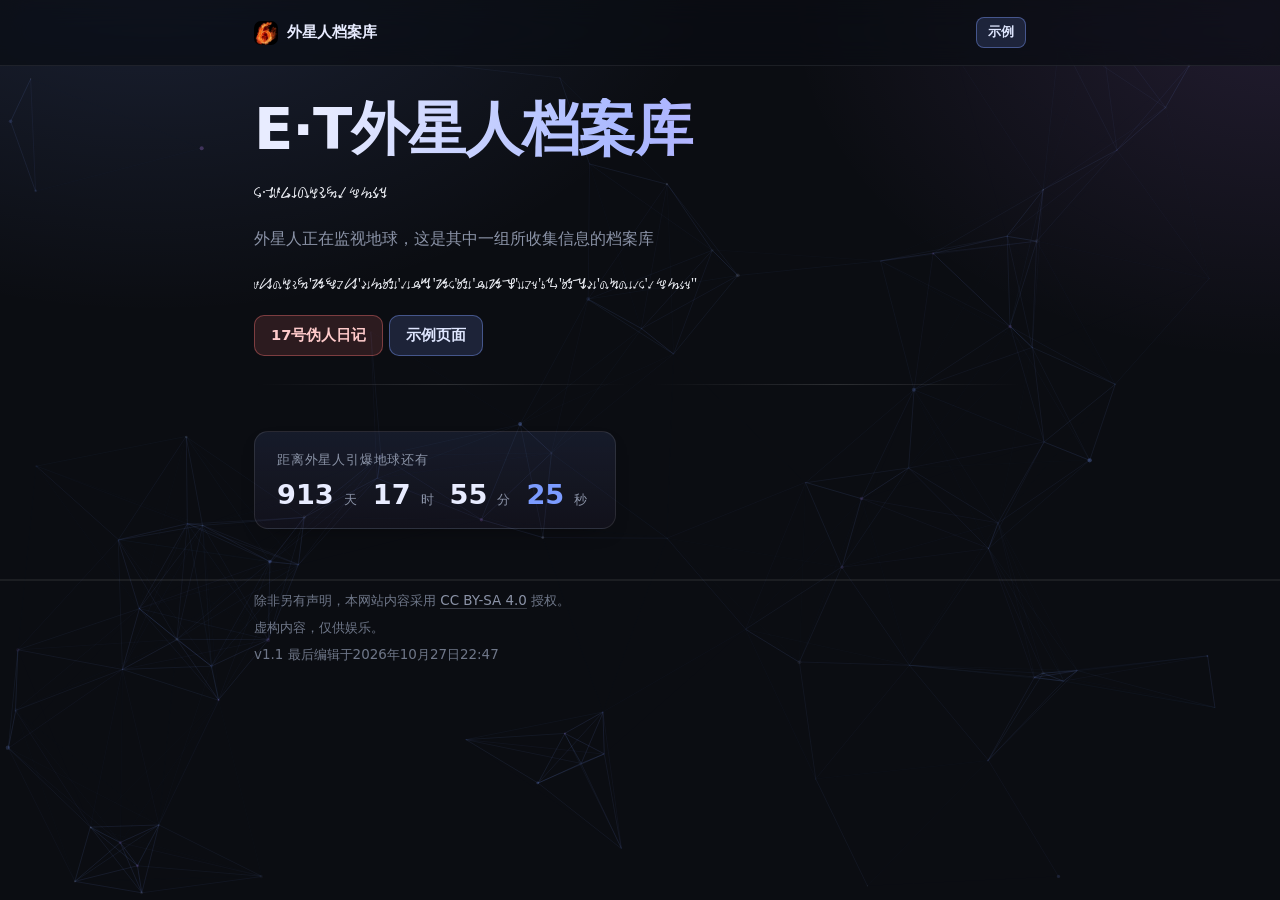
==== index.html @ 36a43184 "1" ====
<!DOCTYPE html>
<html lang="zh-CN">
<head>
<meta charset="utf-8">
<meta name="viewport" content="width=device-width, initial-scale=1">
<meta name="theme-color" content="#0b0d12">
<title>E·T外星人档案库</title>
<meta name="description" content="滚木">
<link rel="icon" type="image/png" href="data/backg.png">
<link rel="apple-touch-icon" href="data/backg.png">
<link rel="stylesheet" href="data/style.css">
</head>
<body>

<div id="particles-js" aria-hidden="true"></div>

<header class="site-header" id="site-header">
  <div class="site-header__inner">
    <a class="site-brand" href="#">
      <img src="data/backg.png" alt="">
      外星人档案库
    </a>

    <div class="site-actions">
        <button class="btn btn-sm btn-primary" type="button">示例</button>
    </div>
  </div>
</header>

<main class="wrap page">
    <h1>E·T外星人档案库</h1>    
    <p class="jth">E·TWAIX应R嗯D昂安KU</p>
    <p class="text-muted">外星人正在监视地球，这是其中一组所收集信息的档案库</p>
    <p class="jth">w哎x应r嗯'中鞥z哎'ji安是i'diq有'中e'是i'qi中哦'yizu's无'是偶ji'x因xide'd昂安ku"</p>
    <a class="btn btn-danger" href="wr/">17号伪人日记</a>
    <a class="btn btn-primary" href="data/demo.html">示例页面</a>
    <div class="divider-text"></div>
    <div class="countdown" id="gaokao-countdown">
    <p class="countdown-label">距离外星人引爆地球还有</p>
    <p class="countdown-value">
        <b data-unit="d">--</b><span>天</span>
        <b data-unit="h">--</b><span>时</span>
        <b data-unit="m">--</b><span>分</span>
        <b data-unit="s">--</b><span>秒</span>
    </p>
    </div>

</main>
<footer>
  <div class="wrap">
    <p>除非另有声明，本网站内容采用 <a href="https://creativecommons.org/licenses/by-sa/4.0/" target="_blank" rel="noopener">CC BY-SA 4.0</a> 授权。</p>
    <p>虚构内容，仅供娱乐。</p>
    <p>v1.1 最后编辑于2026年10月27日22:47</p>
  </div>
</footer>


<script src="data/lz.js"></script>
<script src="data/bg.js"></script>
<script>
(function () {
  var header = document.getElementById('site-header');
  if (!header) return;

  var root = document.documentElement;

  function syncHeight() {
    root.style.setProperty('--header-h', header.offsetHeight + 'px');
  }

  function onScroll() {
    header.classList.toggle('is-scrolled', window.scrollY > 8);
  }

  if (header.classList.contains('site-header--fixed')) {
    document.body.classList.add('has-fixed-header');
  }

  syncHeight();
  onScroll();

  window.addEventListener('resize', syncHeight);
  window.addEventListener('scroll', onScroll, { passive: true });
})();

</script>
<script>
(function () {
  var box = document.getElementById('gaokao-countdown');
  if (!box) return;

  var target = new Date('2029-06-07T09:00:00+08:00').getTime();
  var label = box.querySelector('.countdown-label');
  var els = {
    d: box.querySelector('[data-unit="d"]'),
    h: box.querySelector('[data-unit="h"]'),
    m: box.querySelector('[data-unit="m"]'),
    s: box.querySelector('[data-unit="s"]')
  };

  if (!els.d || !els.h || !els.m || !els.s) return;

  function pad(n) { return n < 10 ? '0' + n : '' + n; }

  function tick() {
    var diff = target - Date.now();

    if (diff <= 0) {
      els.d.textContent = '0';
      els.h.textContent = '00';
      els.m.textContent = '00';
      els.s.textContent = '00';
      box.classList.add('is-over');
      if (label) label.textContent = '他们来了💀';
      clearInterval(timer);
      return;
    }

    var sec = Math.floor(diff / 1000);
    els.d.textContent = Math.floor(sec / 86400);
    els.h.textContent = pad(Math.floor(sec % 86400 / 3600));
    els.m.textContent = pad(Math.floor(sec % 3600 / 60));
    els.s.textContent = pad(sec % 60);
  }

  tick();
  var timer = setInterval(tick, 1000);

  // 从后台切回来时立刻刷新一次，避免看到过期数字
  document.addEventListener('visibilitychange', function () {
    if (!document.hidden) tick();
  });
})();
</script>

</body>
</html>
---- data/style.css ----
:root{
  --bg:#0b0d12;
  --text:#e6e8ee;
  --body:#cfd5e4;
  --muted:#8b93a7;
  --line:rgba(255,255,255,.08);
  --accent:#7c9cff;
  --accent2:#c084fc;
}

*{box-sizing:border-box}

html{
  scroll-behavior:smooth;
  -webkit-text-size-adjust:100%;
}

body{
  margin:0;
  min-height:100vh;
  color:var(--text);
  font-family:system-ui,-apple-system,"Segoe UI","PingFang SC","Hiragino Sans GB","Microsoft YaHei","Noto Sans SC",sans-serif;
  font-size:16px;
  line-height:1.85;
  -webkit-font-smoothing:antialiased;
  background:
    radial-gradient(900px 620px at 12% -10%, rgba(124,156,255,.16), transparent 65%),
    radial-gradient(820px 600px at 100% 0%, rgba(192,132,252,.13), transparent 60%),
    var(--bg);
  background-attachment:fixed;
}

::selection{background:rgba(124,156,255,.35)}

a{color:var(--accent)}

.wrap{
  max-width:820px;
  margin:0 auto;
  padding:0 24px;
}

/* ---------- 头部 ---------- */
.hero{padding:88px 0 36px}

.eyebrow{
  margin:0 0 18px;
  font-size:.78rem;
  letter-spacing:.2em;
  text-transform:uppercase;
  color:var(--muted);
}

h1{
  margin:0 0 14px;
  font-size:clamp(2.4rem,7vw,3.6rem);
  line-height:1.12;
  letter-spacing:-.02em;
  font-weight:750;
  color:#e8ecff;
  background:linear-gradient(100deg,#e8ecff 8%,#a9b8ff 48%,#d8a8ff 92%);
  -webkit-background-clip:text;
  background-clip:text;
  -webkit-text-fill-color:transparent;
}

.lede{
  margin:0;
  color:var(--muted);
  font-size:.98rem;
}

.toc{
  display:flex;
  flex-wrap:wrap;
  gap:8px;
  margin-top:30px;
}

.toc a{
  display:inline-block;
  padding:7px 14px;
  border-radius:999px;
  font-size:.85rem;
  text-decoration:none;
  color:#b8c0d4;
  border:1px solid var(--line);
  background:rgba(255,255,255,.03);
  transition:color .2s,border-color .2s,background .2s;
}

.toc a:hover{
  color:#fff;
  border-color:rgba(160,180,255,.5);
  background:rgba(124,156,255,.14);
}

/* ---------- 时间线 ---------- */
.timeline{
  position:relative;
  padding-top:8px;
  padding-bottom:48px;
}

.timeline::before{
  content:"";
  position:absolute;
  left:7px;
  top:22px;
  bottom:60px;
  width:2px;
  border-radius:2px;
  background:linear-gradient(180deg,
    rgba(124,156,255,.55),
    rgba(192,132,252,.30),
    transparent);
}

.day{
  position:relative;
  padding-left:42px;
  margin-bottom:46px;
  scroll-margin-top:24px;
}

.day::before{
  content:"";
  position:absolute;
  left:0;
  top:12px;
  width:16px;
  height:16px;
  border-radius:50%;
  background:var(--bg);
  border:2px solid var(--accent);
  box-shadow:0 0 0 4px rgba(124,156,255,.10);
  transition:box-shadow .25s,border-color .25s;
}

.day:hover::before{
  border-color:var(--accent2);
  box-shadow:0 0 0 6px rgba(192,132,252,.14);
}

.day-title{
  margin:0 0 16px;
  font-size:1.12rem;
  font-weight:650;
  letter-spacing:.02em;
  color:#dfe4f5;
}

/* ---------- 卡片 ---------- */
.card{
  padding:24px 26px;
  border:1px solid var(--line);
  border-radius:16px;
  background:linear-gradient(180deg,rgba(255,255,255,.045),rgba(255,255,255,.018));
  box-shadow:0 14px 44px -24px rgba(0,0,0,.95);
  transition:border-color .25s,transform .25s;
}

.card:hover{
  border-color:rgba(255,255,255,.14);
  transform:translateY(-2px);
}

.kicker{
  display:inline-block;
  margin:0 0 16px;
  padding:4px 12px;
  border-radius:999px;
  font-size:.8rem;
  font-weight:600;
  letter-spacing:.06em;
  color:#a9b8ff;
  background:rgba(124,156,255,.10);
  border:1px solid rgba(124,156,255,.24);
}

.intro p{
  margin:0 0 12px;
  color:var(--body);
}

.intro p:last-child{
  margin-bottom:18px;
  color:#b8c0d4;
}

/* ---------- 条目列表 ---------- */
.log{
  list-style:none;
  margin:0;
  padding:0;
}

.log li{
  position:relative;
  padding:10px 0 10px 24px;
  color:var(--body);
}

.log li + li{
  border-top:1px solid rgba(255,255,255,.05);
}

.log li::before{
  content:"";
  position:absolute;
  left:5px;
  top:1.32em;
  width:6px;
  height:6px;
  border-radius:2px;
  background:linear-gradient(135deg,var(--accent),var(--accent2));
  transform:rotate(45deg);
}

.signoff{
  margin:18px 0 0;
  text-align:right;
  font-size:.9rem;
  font-style:italic;
  color:var(--muted);
}

/* ---------- 页脚 ---------- */
footer{
  margin-top:24px;
  padding:0px 0 0px;
  border-top:2px solid rgba(255,255,255,.07);
  font-size:.84rem;
  line-height:1;
  color:#6f7789;
}

footer a{
  color:var(--muted);
  text-decoration:none;
  border-bottom:1px solid rgba(139,147,167,.35);
}

footer a:hover{color:#b8c0d4}

/* ---------- 响应式 ---------- */
@media (max-width:640px){
  .wrap{padding:0 20px}
  .hero{padding:56px 0 28px}
  .timeline::before{left:5px}
  .day{padding-left:32px;margin-bottom:38px}
  .day::before{width:12px;height:12px;top:13px}
  .card{padding:20px 18px;border-radius:14px}
  .log li{padding-left:20px}
}

@media (prefers-reduced-motion:reduce){
  html{scroll-behavior:auto}
  *{transition:none!important}
}

/* ---------- 免责声明弹窗（新增） ---------- */
.no-scroll{overflow:hidden}

.disclaimer-mask{
  position:fixed;
  inset:0;
  z-index:1000;
  display:flex;
  align-items:center;
  justify-content:center;
  padding:24px;
  background:rgba(5,7,12,.74);
  -webkit-backdrop-filter:blur(6px);
  backdrop-filter:blur(6px);
  transition:opacity .3s ease,visibility .3s ease;
}

.disclaimer-mask.is-hidden{
  opacity:0;
  visibility:hidden;
  pointer-events:none;
}

.disclaimer-box{
  width:min(100%,520px);
  max-height:calc(100vh - 48px);
  overflow-y:auto;
  padding:28px 28px 24px;
  border:1px solid rgba(255,255,255,.10);
  border-radius:18px;
  background:linear-gradient(180deg,rgba(30,34,48,.97),rgba(16,19,28,.99));
  box-shadow:0 30px 80px -30px rgba(0,0,0,.95);
  animation:disclaimer-in .32s ease both;
}

@keyframes disclaimer-in{
  from{opacity:0;transform:translateY(14px) scale(.98)}
  to{opacity:1;transform:none}
}

.disclaimer-title{
  margin:0 0 14px;
  font-size:1.18rem;
  font-weight:650;
  letter-spacing:.02em;
  color:#dfe4f5;
}

.disclaimer-body p{
  margin:0 0 10px;
  font-size:.92rem;
  line-height:1.8;
  color:var(--body);
}

.disclaimer-body p:last-child{margin-bottom:0}

.disclaimer-hint{
  min-height:1.2em;
  margin:16px 0 0;
  font-size:.8rem;
  color:var(--muted);
  text-align:right;
}

.disclaimer-btn{
  display:block;
  width:100%;
  margin-top:10px;
  padding:12px 18px;
  border-radius:12px;
  border:1px solid rgba(124,156,255,.35);
  background:rgba(124,156,255,.14);
  color:#dfe6ff;
  font:inherit;
  font-size:.94rem;
  font-weight:600;
  cursor:pointer;
  transition:background .2s,border-color .2s,opacity .2s;
}

.disclaimer-btn:hover:not(:disabled){
  background:rgba(124,156,255,.26);
  border-color:rgba(124,156,255,.6);
}

.disclaimer-btn:disabled{
  opacity:.45;
  cursor:not-allowed;
}

@media (max-width:640px){
  .disclaimer-mask{padding:16px}
  .disclaimer-box{padding:22px 18px 18px;border-radius:14px}
}
/* ---------- 粒子背景 ---------- */
#particles-js{
  position:fixed;
  inset:0;
  z-index:0;
  pointer-events:none;
}

#particles-js canvas{
  display:block;
  width:100%!important;
  height:100%!important;
}

.hero,
.timeline,
footer{
  position:relative;
  z-index:1;
}
/* ==========================================================================
   组件库
   ========================================================================== */

:root{
  --surface-0:rgba(255,255,255,.03);
  --surface-1:rgba(255,255,255,.05);
  --surface-2:rgba(255,255,255,.08);
  --border:rgba(255,255,255,.10);
  --border-strong:rgba(255,255,255,.18);
  --ok:#4ade80;
  --warn:#fbbf24;
  --danger:#f87171;
  --radius:14px;
  --radius-sm:10px;
  --radius-pill:999px;
  --shadow-sm:0 8px 24px -16px rgba(0,0,0,.85);
  --shadow-md:0 18px 48px -26px rgba(0,0,0,.95);
  --header-h:64px;
  --mono:ui-monospace,SFMono-Regular,Menlo,Consolas,"Liberation Mono","Courier New",monospace;
}

/* 普通内容容器：放在粒子背景之上 */
.page{
  position:relative;
  z-index:1;
  padding-top:32px;
  padding-bottom:8px;
}

/* --------------------------------------------------------------------------
   顶部导航：默认跟随滚动（sticky）
   加 .site-header--fixed 改为固定在页面顶部，body 会自动补上内边距
   -------------------------------------------------------------------------- */
.site-header{
  position:sticky;
  top:0;
  z-index:50;
  background:rgba(11,13,18,.72);
  -webkit-backdrop-filter:blur(14px) saturate(140%);
  backdrop-filter:blur(14px) saturate(140%);
  border-bottom:1px solid var(--line);
  transition:background .25s ease,box-shadow .25s ease,border-color .25s ease;
}

.site-header.is-scrolled{
  background:rgba(11,13,18,.9);
  border-bottom-color:rgba(255,255,255,.13);
  box-shadow:0 14px 34px -24px rgba(0,0,0,.95);
}

.site-header--fixed{
  position:fixed;
  left:0;
  right:0;
  top:0;
}

body.has-fixed-header{
  padding-top:var(--header-h);
}

.site-header__inner{
  display:flex;
  align-items:center;
  flex-wrap:wrap;
  gap:12px 16px;
  max-width:820px;
  margin:0 auto;
  padding:0 24px;
  min-height:var(--header-h);
}

.site-brand{
  display:inline-flex;
  align-items:center;
  gap:9px;
  font-size:.96rem;
  font-weight:650;
  color:#e8ecff;
  text-decoration:none;
  white-space:nowrap;
}

.site-brand img{
  width:24px;
  height:24px;
  border-radius:7px;
  object-fit:cover;
}

.site-nav{
  display:flex;
  align-items:center;
  flex-wrap:wrap;
  gap:4px;
}

.site-nav a{
  display:inline-block;
  padding:7px 11px;
  border-radius:9px;
  font-size:.88rem;
  color:#b8c0d4;
  text-decoration:none;
  transition:color .2s,background .2s;
}

.site-nav a:hover{
  color:#fff;
  background:rgba(255,255,255,.07);
}

.site-nav a.is-active{
  color:#fff;
  background:rgba(124,156,255,.16);
}

.site-actions{
  display:flex;
  align-items:center;
  gap:8px;
  margin-left:auto;
}

/* --------------------------------------------------------------------------
   按钮
   -------------------------------------------------------------------------- */
.btn{
  --btn-bg:var(--surface-2);
  --btn-border:var(--border);
  --btn-fg:#e6e8ee;
  display:inline-flex;
  align-items:center;
  justify-content:center;
  gap:7px;
  padding:9px 16px;
  border-radius:var(--radius-sm);
  border:1px solid var(--btn-border);
  background:var(--btn-bg);
  color:var(--btn-fg);
  font:inherit;
  font-size:.92rem;
  font-weight:600;
  line-height:1.4;
  text-decoration:none;
  white-space:nowrap;
  cursor:pointer;
  user-select:none;
  transition:background .2s,border-color .2s,color .2s,box-shadow .2s,transform .12s;
}

.btn:hover:not(:disabled):not([aria-disabled="true"]){
  border-color:var(--border-strong);
  box-shadow:inset 0 0 0 100px rgba(255,255,255,.06);
}

.btn:active:not(:disabled):not([aria-disabled="true"]){
  transform:translateY(1px);
}

.btn:focus-visible{
  outline:2px solid var(--accent);
  outline-offset:2px;
}

.btn:disabled,
.btn[aria-disabled="true"]{
  opacity:.45;
  cursor:not-allowed;
}

.btn-primary{
  --btn-bg:rgba(124,156,255,.16);
  --btn-border:rgba(124,156,255,.42);
  --btn-fg:#dfe6ff;
}

.btn-primary:hover:not(:disabled):not([aria-disabled="true"]){
  border-color:rgba(124,156,255,.7);
  box-shadow:inset 0 0 0 100px rgba(124,156,255,.14);
}

.btn-accent{
  --btn-bg:linear-gradient(135deg,#6d8dff,#a879ff);
  --btn-border:transparent;
  --btn-fg:#fff;
}

.btn-accent:hover:not(:disabled):not([aria-disabled="true"]){
  border-color:transparent;
  box-shadow:inset 0 0 0 100px rgba(255,255,255,.10);
}

.btn-ghost{
  --btn-bg:transparent;
  --btn-border:transparent;
  --btn-fg:#b8c0d4;
}

.btn-ghost:hover:not(:disabled):not([aria-disabled="true"]){
  border-color:transparent;
  color:#fff;
  box-shadow:inset 0 0 0 100px rgba(255,255,255,.07);
}

.btn-outline{
  --btn-bg:transparent;
  --btn-border:var(--border-strong);
  --btn-fg:#dfe4f5;
}

.btn-danger{
  --btn-bg:rgba(248,113,113,.14);
  --btn-border:rgba(248,113,113,.4);
  --btn-fg:#fecaca;
}

.btn-danger:hover:not(:disabled):not([aria-disabled="true"]){
  border-color:rgba(248,113,113,.7);
  box-shadow:inset 0 0 0 100px rgba(248,113,113,.12);
}

.btn-success{
  --btn-bg:rgba(74,222,128,.13);
  --btn-border:rgba(74,222,128,.38);
  --btn-fg:#bbf7d0;
}

.btn-success:hover:not(:disabled):not([aria-disabled="true"]){
  border-color:rgba(74,222,128,.7);
  box-shadow:inset 0 0 0 100px rgba(74,222,128,.12);
}

.btn-sm{padding:5px 11px;font-size:.82rem;border-radius:8px}
.btn-lg{padding:12px 22px;font-size:1rem;border-radius:12px}
.btn-block{display:flex;width:100%}
.btn-group{display:inline-flex;flex-wrap:wrap;gap:8px}

/* --------------------------------------------------------------------------
   徽章 / 标签
   -------------------------------------------------------------------------- */
.badge{
  display:inline-flex;
  align-items:center;
  gap:6px;
  padding:3px 10px;
  border-radius:var(--radius-pill);
  border:1px solid var(--border);
  background:var(--surface-0);
  color:#b8c0d4;
  font-size:.76rem;
  font-weight:600;
  letter-spacing:.02em;
  line-height:1.6;
  white-space:nowrap;
}

.badge-dot::before{
  content:"";
  width:6px;
  height:6px;
  border-radius:50%;
  background:currentColor;
}

.badge-blue{color:#a9b8ff;background:rgba(124,156,255,.12);border-color:rgba(124,156,255,.30)}
.badge-purple{color:#d8b4fe;background:rgba(192,132,252,.12);border-color:rgba(192,132,252,.30)}
.badge-green{color:#86efac;background:rgba(74,222,128,.12);border-color:rgba(74,222,128,.30)}
.badge-yellow{color:#fcd34d;background:rgba(251,191,36,.12);border-color:rgba(251,191,36,.30)}
.badge-red{color:#fca5a5;background:rgba(248,113,113,.12);border-color:rgba(248,113,113,.30)}

/* --------------------------------------------------------------------------
   提示框
   -------------------------------------------------------------------------- */
.note{
  --note-accent:124,156,255;
  --note-fg:#a9b8ff;
  position:relative;
  margin:16px 0;
  padding:13px 16px 13px 44px;
  border-radius:var(--radius-sm);
  border:1px solid rgba(var(--note-accent),.28);
  background:linear-gradient(180deg,rgba(var(--note-accent),.10),rgba(var(--note-accent),.035));
  color:var(--body);
  font-size:.92rem;
  line-height:1.75;
}

.note::before{
  content:"i";
  position:absolute;
  left:14px;
  top:13px;
  width:18px;
  height:18px;
  display:grid;
  place-items:center;
  border-radius:50%;
  background:rgb(var(--note-accent));
  color:#0b0d12;
  font-size:.72rem;
  font-weight:700;
  font-style:normal;
  line-height:1;
}

.note-title{
  margin:0 0 5px;
  font-size:.9rem;
  font-weight:650;
  color:var(--note-fg);
}

.note p{margin:0 0 8px}
.note p:last-child{margin-bottom:0}

.note-warn{--note-accent:251,191,36;--note-fg:#fcd34d}
.note-warn::before{content:"!"}

.note-danger{--note-accent:248,113,113;--note-fg:#fca5a5}
.note-danger::before{content:"×"}

.note-success{--note-accent:74,222,128;--note-fg:#86efac}
.note-success::before{content:"✓"}

/* --------------------------------------------------------------------------
   表格（MediaWiki 风格）
   -------------------------------------------------------------------------- */
.table-wrap{
  margin:16px 0;
  border:1px solid var(--border);
  border-radius:var(--radius-sm);
  overflow:auto;
  -webkit-overflow-scrolling:touch;
}

.wikitable{
  width:100%;
  min-width:420px;
  border-collapse:collapse;
  font-size:.9rem;
}

.wikitable caption{
  caption-side:top;
  padding:10px 14px;
  text-align:left;
  font-size:.84rem;
  color:var(--muted);
}

.wikitable th,
.wikitable td{
  padding:10px 14px;
  text-align:left;
  vertical-align:top;
  border-bottom:1px solid rgba(255,255,255,.06);
  border-right:1px solid rgba(255,255,255,.04);
}

.wikitable th:last-child,
.wikitable td:last-child{border-right:0}

.wikitable thead th{
  background:rgba(255,255,255,.06);
  color:#dfe4f5;
  font-weight:650;
  white-space:nowrap;
  border-bottom-color:rgba(255,255,255,.14);
}

.wikitable tbody tr:nth-child(even){background:rgba(255,255,255,.02)}
.wikitable tbody tr:hover{background:rgba(124,156,255,.07)}
.wikitable tbody tr:last-child td{border-bottom:0}

/* --------------------------------------------------------------------------
   信息框（右浮动）
   -------------------------------------------------------------------------- */
.infobox{
  float:right;
  width:min(100%,300px);
  margin:0 0 18px 22px;
  border:1px solid var(--border);
  border-radius:var(--radius-sm);
  background:var(--surface-0);
  font-size:.86rem;
  overflow:hidden;
}

.infobox-title{
  margin:0;
  padding:10px 14px;
  background:rgba(124,156,255,.14);
  border-bottom:1px solid var(--border);
  color:#dfe6ff;
  font-size:.92rem;
  font-weight:650;
  text-align:center;
}

.infobox-image{display:block;width:100%;height:auto}

.infobox table{width:100%;border-collapse:collapse}

.infobox th,
.infobox td{
  padding:7px 12px;
  text-align:left;
  vertical-align:top;
  border-bottom:1px solid rgba(255,255,255,.05);
}

.infobox th{
  width:36%;
  color:var(--muted);
  font-weight:600;
  white-space:nowrap;
}

.infobox tr:last-child th,
.infobox tr:last-child td{border-bottom:0}

.clearfix::after{
  content:"";
  display:table;
  clear:both;
}

/* --------------------------------------------------------------------------
   代码与键盘键
   -------------------------------------------------------------------------- */
code{
  padding:.15em .42em;
  border-radius:6px;
  border:1px solid rgba(124,156,255,.18);
  background:rgba(124,156,255,.12);
  color:#c7d2fe;
  font-family:var(--mono);
  font-size:.88em;
  word-break:break-word;
}

pre.code-block{
  margin:16px 0;
  padding:16px 18px;
  border:1px solid var(--border);
  border-radius:var(--radius-sm);
  background:rgba(0,0,0,.28);
  color:#cbd5e1;
  font-family:var(--mono);
  font-size:.86rem;
  line-height:1.7;
  overflow:auto;
  -webkit-overflow-scrolling:touch;
}

pre.code-block code{
  padding:0;
  border:0;
  background:none;
  color:inherit;
  font-size:inherit;
}

.kbd{
  display:inline-block;
  min-width:1.6em;
  padding:1px 7px;
  border:1px solid var(--border-strong);
  border-bottom-width:2px;
  border-radius:6px;
  background:rgba(255,255,255,.06);
  color:#dfe4f5;
  font-family:var(--mono);
  font-size:.8em;
  line-height:1.5;
  text-align:center;
}

/* --------------------------------------------------------------------------
   引用与消歧义
   -------------------------------------------------------------------------- */
.blockquote,
.prose blockquote{
  margin:16px 0;
  padding:12px 18px;
  border-left:3px solid rgba(124,156,255,.55);
  border-radius:0 var(--radius-sm) var(--radius-sm) 0;
  background:linear-gradient(90deg,rgba(124,156,255,.08),transparent 60%);
  color:#c3cad9;
  font-style:italic;
}

.blockquote footer,
.prose blockquote footer{
  display:block;
  margin-top:8px;
  font-size:.82rem;
  font-style:normal;
  color:var(--muted);
}

.blockquote footer::before,
.prose blockquote footer::before{content:"— "}

.hatnote{
  margin:14px 0;
  padding:8px 14px;
  border-left:3px solid rgba(255,255,255,.16);
  border-radius:0 8px 8px 0;
  background:rgba(255,255,255,.03);
  color:var(--muted);
  font-size:.86rem;
  font-style:italic;
}

.hatnote a{color:var(--accent)}

/* --------------------------------------------------------------------------
   目录框
   -------------------------------------------------------------------------- */
.tocbox{
  display:inline-block;
  min-width:min(100%,280px);
  margin:18px 0;
  padding:14px 20px 14px 16px;
  border:1px solid var(--border);
  border-radius:var(--radius-sm);
  background:var(--surface-0);
  font-size:.88rem;
}

.tocbox-title{
  margin:0 0 8px;
  color:#dfe4f5;
  font-size:.9rem;
  font-weight:650;
  text-align:center;
}

.tocbox ol{
  margin:0;
  padding-left:1.4em;
  color:#b8c0d4;
}

.tocbox li{margin:3px 0}

.tocbox a{
  color:#b8c0d4;
  text-decoration:none;
  border-bottom:1px solid transparent;
}

.tocbox a:hover{
  color:#fff;
  border-bottom-color:rgba(124,156,255,.5);
}

.tocbox ol ol{
  padding-left:1.2em;
  font-size:.94em;
}

/* --------------------------------------------------------------------------
   网格
   -------------------------------------------------------------------------- */
.grid{display:grid;gap:16px}
.grid-2{grid-template-columns:repeat(2,minmax(0,1fr))}
.grid-3{grid-template-columns:repeat(3,minmax(0,1fr))}
.grid-auto{grid-template-columns:repeat(auto-fill,minmax(220px,1fr))}

/* --------------------------------------------------------------------------
   分割线
   -------------------------------------------------------------------------- */
.divider{
  height:1px;
  margin:28px 0;
  border:0;
  background:linear-gradient(90deg,transparent,rgba(255,255,255,.14),transparent);
}

.divider-text{
  display:flex;
  align-items:center;
  gap:14px;
  margin:28px 0;
  color:var(--muted);
  font-size:.82rem;
}

.divider-text::before,
.divider-text::after{
  content:"";
  flex:1;
  height:1px;
  background:linear-gradient(90deg,transparent,rgba(255,255,255,.14),transparent);
}

/* --------------------------------------------------------------------------
   折叠块
   -------------------------------------------------------------------------- */
.details{
  margin:14px 0;
  border:1px solid var(--border);
  border-radius:var(--radius-sm);
  background:var(--surface-0);
  overflow:hidden;
}

.details > summary{
  padding:11px 16px;
  color:#dfe4f5;
  font-size:.92rem;
  font-weight:600;
  list-style:none;
  cursor:pointer;
  user-select:none;
  transition:background .2s;
}

.details > summary::-webkit-details-marker{display:none}

.details > summary::before{
  content:"▸";
  display:inline-block;
  margin-right:10px;
  color:var(--muted);
  transition:transform .2s;
}

.details[open] > summary::before{transform:rotate(90deg)}

.details > summary:hover{background:rgba(255,255,255,.05)}

.details-body{
  padding:4px 16px 14px;
  border-top:1px solid rgba(255,255,255,.06);
  color:var(--body);
  font-size:.92rem;
}

/* --------------------------------------------------------------------------
   进度条
   -------------------------------------------------------------------------- */
.progress{
  height:8px;
  border-radius:var(--radius-pill);
  background:rgba(255,255,255,.08);
  overflow:hidden;
}

.progress-bar{
  height:100%;
  border-radius:inherit;
  background:linear-gradient(90deg,var(--accent),var(--accent2));
  transition:width .4s ease;
}

/* --------------------------------------------------------------------------
   分页
   -------------------------------------------------------------------------- */
.pagination{
  display:flex;
  flex-wrap:wrap;
  gap:6px;
  margin:18px 0;
}

.pagination a,
.pagination span{
  display:inline-flex;
  align-items:center;
  justify-content:center;
  min-width:36px;
  height:36px;
  padding:0 10px;
  border:1px solid var(--border);
  border-radius:9px;
  background:var(--surface-0);
  color:#b8c0d4;
  font-size:.88rem;
  text-decoration:none;
}

.pagination a:hover{
  color:#fff;
  border-color:var(--border-strong);
  background:rgba(255,255,255,.06);
}

.pagination .is-current{
  color:#fff;
  background:rgba(124,156,255,.18);
  border-color:rgba(124,156,255,.45);
}

.pagination .is-disabled{
  opacity:.4;
  pointer-events:none;
}

/* --------------------------------------------------------------------------
   表单
   -------------------------------------------------------------------------- */
.field{
  display:flex;
  flex-direction:column;
  gap:6px;
  max-width:420px;
  margin:14px 0;
}

.field label{
  color:#c3cad9;
  font-size:.86rem;
  font-weight:600;
}

.input,
.select,
.textarea{
  width:100%;
  padding:9px 12px;
  border:1px solid var(--border);
  border-radius:var(--radius-sm);
  background:rgba(0,0,0,.22);
  color:var(--text);
  font:inherit;
  font-size:.92rem;
  transition:border-color .2s,box-shadow .2s,background .2s;
}

.input::placeholder,
.textarea::placeholder{color:#6f7789}

.input:focus,
.select:focus,
.textarea:focus{
  outline:none;
  border-color:rgba(124,156,255,.6);
  background:rgba(0,0,0,.3);
  box-shadow:0 0 0 3px rgba(124,156,255,.18);
}

.textarea{
  min-height:96px;
  resize:vertical;
}

.check{
  display:inline-flex;
  align-items:center;
  gap:9px;
  color:var(--body);
  font-size:.9rem;
  cursor:pointer;
  user-select:none;
}

.check input{
  width:16px;
  height:16px;
  accent-color:var(--accent);
  cursor:pointer;
}

/* --------------------------------------------------------------------------
   通用面板 / 卡片
   -------------------------------------------------------------------------- */
.panel{
  padding:18px 20px;
  border:1px solid var(--border);
  border-radius:var(--radius);
  background:var(--surface-1);
  box-shadow:var(--shadow-sm);
}

.panel-title{
  margin:0 0 10px;
  color:#dfe4f5;
  font-size:1rem;
  font-weight:650;
}

/* --------------------------------------------------------------------------
   正文排版（MediaWiki 风格正文）
   -------------------------------------------------------------------------- */
.prose{
  color:var(--body);
  font-size:1rem;
  line-height:1.9;
}

.prose > *:first-child{margin-top:0}
.prose > *:last-child{margin-bottom:0}
.prose p{margin:0 0 1em}

.prose h2,
.prose h3,
.prose h4{
  margin:1.8em 0 .6em;
  color:#e8ecff;
  font-weight:650;
  line-height:1.35;
}

.prose h2{
  padding-bottom:.35em;
  border-bottom:1px solid var(--border);
  font-size:1.32rem;
}

.prose h3{font-size:1.12rem}
.prose h4{color:#dfe4f5;font-size:1rem}

.prose ul,
.prose ol{
  margin:0 0 1em;
  padding-left:1.5em;
}

.prose li{margin:.3em 0}

.prose a{
  color:var(--accent);
  text-decoration:none;
  border-bottom:1px solid rgba(124,156,255,.35);
}

.prose a:hover{border-bottom-color:var(--accent)}

.prose hr{
  height:1px;
  margin:2em 0;
  border:0;
  background:linear-gradient(90deg,transparent,rgba(255,255,255,.14),transparent);
}

.prose img{
  max-width:100%;
  height:auto;
  border-radius:var(--radius-sm);
}

.prose .table-wrap,
.prose pre.code-block{margin:1.2em 0}

/* --------------------------------------------------------------------------
   文字工具类
   -------------------------------------------------------------------------- */
.text-muted{color:var(--muted)}
.text-accent{color:var(--accent)}
.text-sm{font-size:.86rem}
.text-center{text-align:center}
.mono{font-family:var(--mono)}

.link-arrow{
  display:inline-flex;
  align-items:center;
  gap:6px;
  color:var(--accent);
  text-decoration:none;
}

.link-arrow::after{
  content:"→";
  transition:transform .2s;
}

.link-arrow:hover::after{transform:translateX(3px)}

.list-plain{
  list-style:none;
  margin:12px 0;
  padding:0;
}

.list-plain li{
  position:relative;
  padding:7px 0 7px 22px;
  color:var(--body);
}

.list-plain li::before{
  content:"";
  position:absolute;
  left:4px;
  top:1.18em;
  width:6px;
  height:6px;
  border-radius:2px;
  background:linear-gradient(135deg,var(--accent),var(--accent2));
  transform:rotate(45deg);
}

/* --------------------------------------------------------------------------
   站点页脚（覆盖原有 footer 的紧凑行高，不影响原规则）
   -------------------------------------------------------------------------- */
.site-footer{
  margin-top:40px;
  padding:28px 0 56px;
  border-top:1px solid var(--border);
  font-size:.84rem;
  line-height:1.9;
  color:#6f7789;
}

.site-footer a{
  color:var(--muted);
  text-decoration:none;
  border-bottom:1px solid rgba(139,147,167,.35);
}

.site-footer a:hover{color:#b8c0d4}

/* ---------- 外星人倒计时 ---------- */
.countdown{
  display:inline-block;
  margin:18px 0;
  padding:16px 22px;
  border:1px solid var(--border);
  border-radius:var(--radius);
  background:linear-gradient(180deg,rgba(124,156,255,.10),rgba(192,132,252,.04));
  box-shadow:var(--shadow-sm);
}

.countdown-label{
  margin:0 0 6px;
  color:var(--muted);
  font-size:.84rem;
  letter-spacing:.06em;
}

.countdown-value{
  display:flex;
  align-items:baseline;
  flex-wrap:wrap;
  gap:4px 10px;
  margin:0;
  color:#dfe6ff;
  font-size:1rem;
  font-variant-numeric:tabular-nums;
}

.countdown-value b{
  font-size:1.7rem;
  font-weight:700;
  line-height:1.2;
  color:#e8ecff;
  font-variant-numeric:tabular-nums;
}

.countdown-value span{
  margin-right:6px;
  color:var(--muted);
  font-size:.82rem;
}

.countdown-value b:last-of-type{
  color:var(--accent);
}

/* 结束态 */
.countdown.is-over{
  border-color:rgba(74,222,128,.35);
  background:linear-gradient(180deg,rgba(74,222,128,.10),rgba(74,222,128,.03));
}

.countdown.is-over .countdown-label{color:#86efac}

/* 头部紧凑版 */
.countdown--inline{
  display:inline-flex;
  align-items:baseline;
  gap:4px;
  margin:0;
  padding:5px 12px;
  border-radius:var(--radius-pill);
  background:rgba(124,156,255,.12);
  border-color:rgba(124,156,255,.28);
  box-shadow:none;
  font-size:.82rem;
  font-variant-numeric:tabular-nums;
}

.countdown--inline .countdown-label{
  margin:0 4px 0 0;
  font-size:.78rem;
  color:#a9b8ff;
}

.countdown--inline b{
  font-size:.9rem;
  color:#e8ecff;
}

.countdown--inline span{
  margin-right:3px;
  font-size:.74rem;
  color:var(--muted);
}

@media (max-width:640px){
  .countdown{padding:14px 16px}
  .countdown-value b{font-size:1.4rem}
  .countdown--inline{display:none}
}
/* --------------------------------------------------------------------------
   组件库响应
   -------------------------------------------------------------------------- */
@media (max-width:640px){
  .site-header__inner{padding:0 20px}
  .infobox{float:none;width:100%;margin:0 0 18px}
  .grid-2,
  .grid-3{grid-template-columns:1fr}
  .btn{padding:9px 14px}
  .prose h2{font-size:1.2rem}
}

@font-face {
  font-family: 'zt'; 
  src: url('../data/fo.otf') format('opentype')
}
.jt {
  font-family: 'zt'; 
}
.jth {
  font-family: 'zt';
}
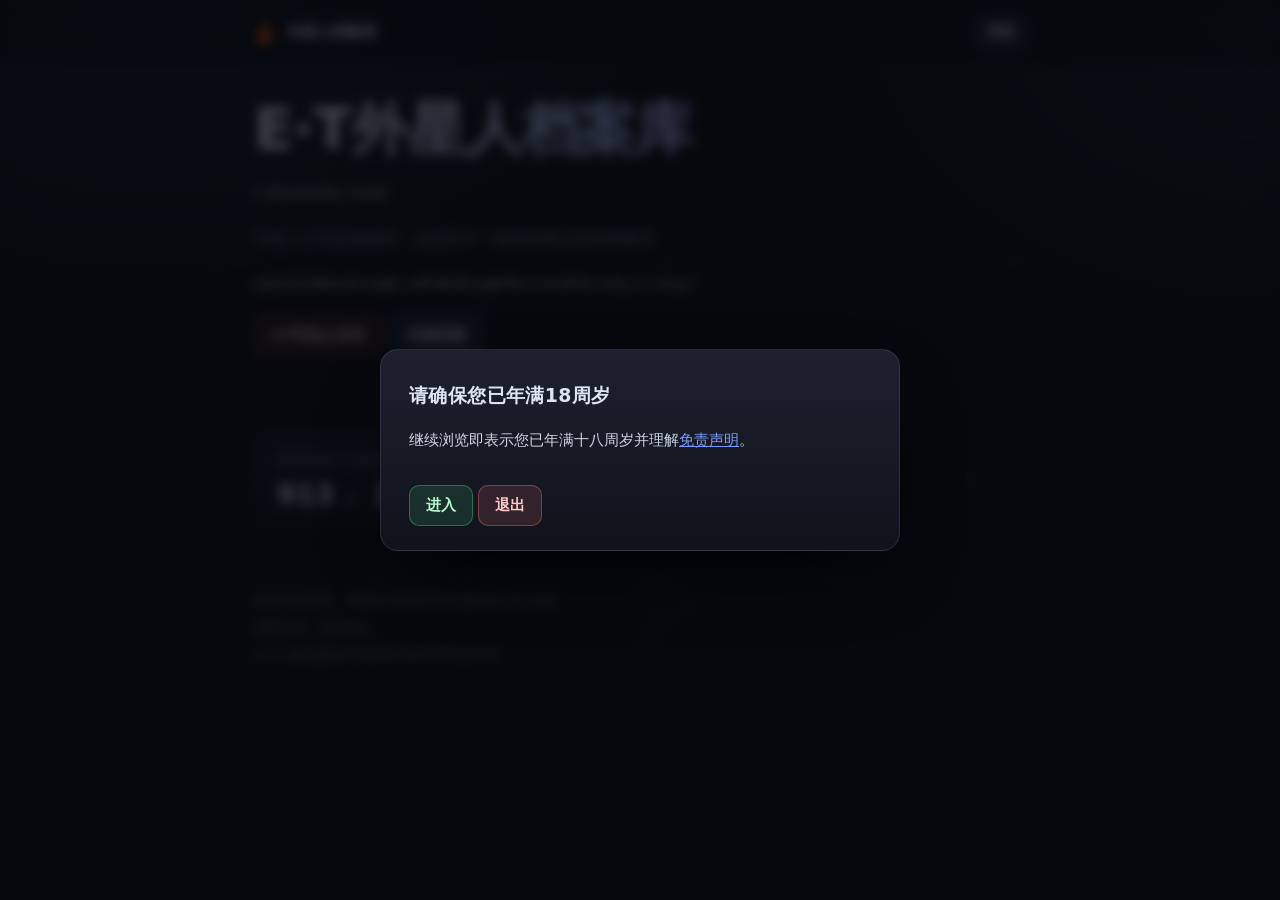
==== commit dc9e0f4d: "123" ====
--- a/index.html
+++ b/index.html
@@ -13,7 +13,17 @@
 <body>
 
 <div id="particles-js" aria-hidden="true"></div>
-
+<div class="disclaimer-mask" id="disclaimer-mask" role="dialog" aria-modal="true" aria-labelledby="disclaimer-title">
+  <div class="disclaimer-box">
+    <h2 class="disclaimer-title" id="disclaimer-title">请确保您已年满18周岁</h2>
+    <div class="disclaimer-body">
+      <p>继续浏览即表示您已年满十八周岁并理解<a href="mz/">免责声明</a>。</p>
+    </div>
+    <p class="disclaimer-hint" id="disclaimer-hint">请阅读以上内容，1 秒后可关闭</p>
+    <button type="button" class="btn btn-success" id="disclaimer-btn" disabled>关闭（1）</button>
+    <a class="btn btn-danger" href="#" target="_blank" rel="noopener">退出</a>
+  </div>
+</div>
 <header class="site-header" id="site-header">
   <div class="site-header__inner">
     <a class="site-brand" href="#">
@@ -22,7 +32,7 @@
     </a>
 
     <div class="site-actions">
-        <button class="btn btn-sm btn-primary" type="button">示例</button>
+        <a class="btn btn-sm btn-primary" href="jb/" type="button">举报</a>
     </div>
   </div>
 </header>
@@ -126,12 +136,52 @@
   tick();
   var timer = setInterval(tick, 1000);
 
-  // 从后台切回来时立刻刷新一次，避免看到过期数字
   document.addEventListener('visibilitychange', function () {
     if (!document.hidden) tick();
   });
 })();
 </script>
+<script>
+(function () {
+  var mask = document.getElementById('disclaimer-mask');
+  if (!mask) return;
 
+  var btn  = document.getElementById('disclaimer-btn');
+  var hint = document.getElementById('disclaimer-hint');
+  var left = 1;
+  var timer = null;
+
+  document.body.classList.add('no-scroll');
+
+  function render() {
+    if (left > 0) {
+      btn.disabled = true;
+      btn.textContent = '（' + left + '）';
+      hint.textContent = '请阅读以上内容，' + left + ' 秒后可关闭';
+    } else {
+      btn.disabled = false;
+      btn.textContent = '进入';
+      hint.textContent = '';
+    }
+  }
+
+  render();
+
+  timer = setInterval(function () {
+    left--;
+    if (left <= 0) {
+      left = 0;
+      clearInterval(timer);
+    }
+    render();
+  }, 1000);
+
+  btn.addEventListener('click', function () {
+    if (btn.disabled) return;
+    mask.classList.add('is-hidden');
+    document.body.classList.remove('no-scroll');
+  });
+})();
+</script>
 </body>
 </html>
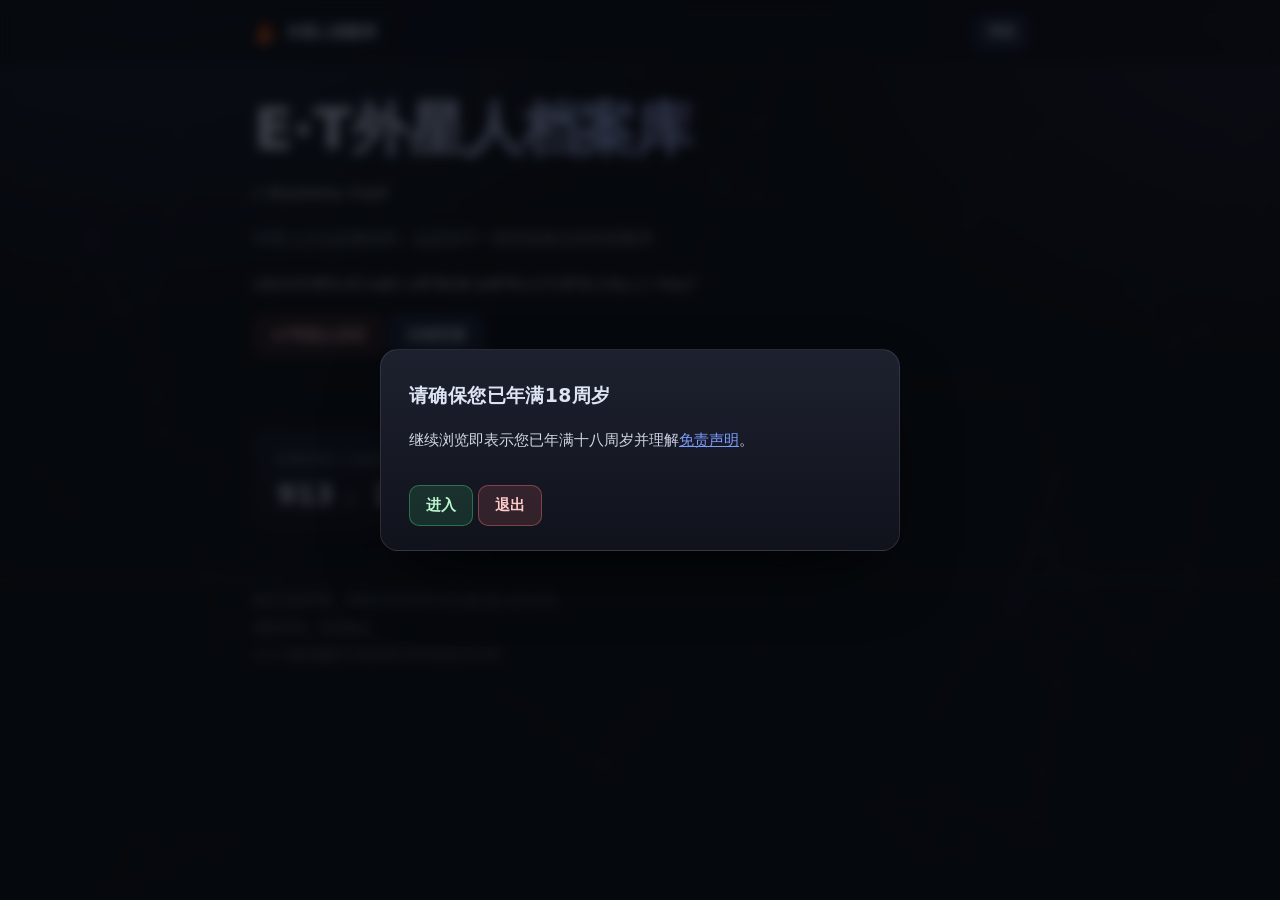
==== commit 6e3abd31: "Update index.html" ====
--- a/index.html
+++ b/index.html
@@ -60,7 +60,7 @@
   <div class="wrap">
     <p>除非另有声明，本网站内容采用 <a href="https://creativecommons.org/licenses/by-sa/4.0/" target="_blank" rel="noopener">CC BY-SA 4.0</a> 授权。</p>
     <p>虚构内容，仅供娱乐。</p>
-    <p>v1.1 最后编辑于2026年10月27日22:47</p>
+    <p>v1.3 最后编辑于2026年10月28日23:26</p>
   </div>
 </footer>
 
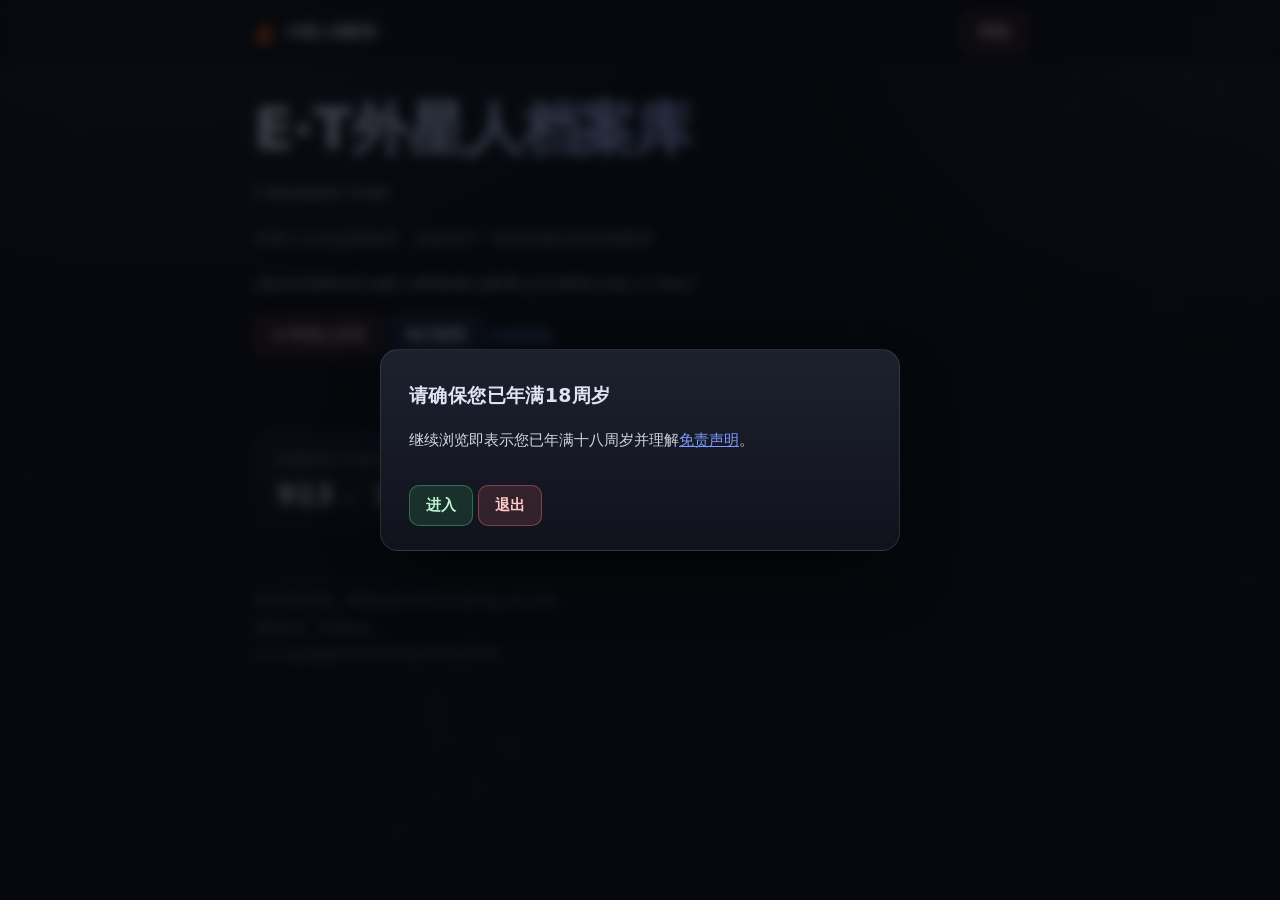
==== commit 0060159a: "12" ====
--- a/index.html
+++ b/index.html
@@ -30,9 +30,8 @@
       <img src="data/backg.png" alt="">
       外星人档案库
     </a>
-
     <div class="site-actions">
-        <a class="btn btn-sm btn-primary" href="jb/" type="button">举报</a>
+        <a class="btn btn-danger" href="jb/" type="button">举报</a>
     </div>
   </div>
 </header>
@@ -43,7 +42,8 @@
     <p class="text-muted">外星人正在监视地球，这是其中一组所收集信息的档案库</p>
     <p class="jth">w哎x应r嗯'中鞥z哎'ji安是i'diq有'中e'是i'qi中哦'yizu's无'是偶ji'x因xide'd昂安ku"</p>
     <a class="btn btn-danger" href="wr/">17号伪人日记</a>
-    <a class="btn btn-primary" href="data/demo.html">示例页面</a>
+    <a class="btn btn-primary" href="mrxw/">每日新闻</a>
+    <a href="data/demo.html">示例页面</a>
     <div class="divider-text"></div>
     <div class="countdown" id="gaokao-countdown">
     <p class="countdown-label">距离外星人引爆地球还有</p>
@@ -60,7 +60,7 @@
   <div class="wrap">
     <p>除非另有声明，本网站内容采用 <a href="https://creativecommons.org/licenses/by-sa/4.0/" target="_blank" rel="noopener">CC BY-SA 4.0</a> 授权。</p>
     <p>虚构内容，仅供娱乐。</p>
-    <p>v1.3 最后编辑于2026年10月28日23:26</p>
+    <p>v1.4 最后编辑于2026年10月29日23:25</p>
   </div>
 </footer>
 
--- a/data/style.css
+++ b/data/style.css
@@ -41,7 +41,7 @@
 }
 
 /* ---------- 头部 ---------- */
-.hero{padding:88px 0 36px}
+.hero{padding:8px 0 6px}
 
 .eyebrow{
   margin:0 0 18px;
@@ -246,7 +246,7 @@
 /* ---------- 响应式 ---------- */
 @media (max-width:640px){
   .wrap{padding:0 20px}
-  .hero{padding:56px 0 28px}
+  .hero{padding:5px 0 2px}
   .timeline::before{left:5px}
   .day{padding-left:32px;margin-bottom:38px}
   .day::before{width:12px;height:12px;top:13px}
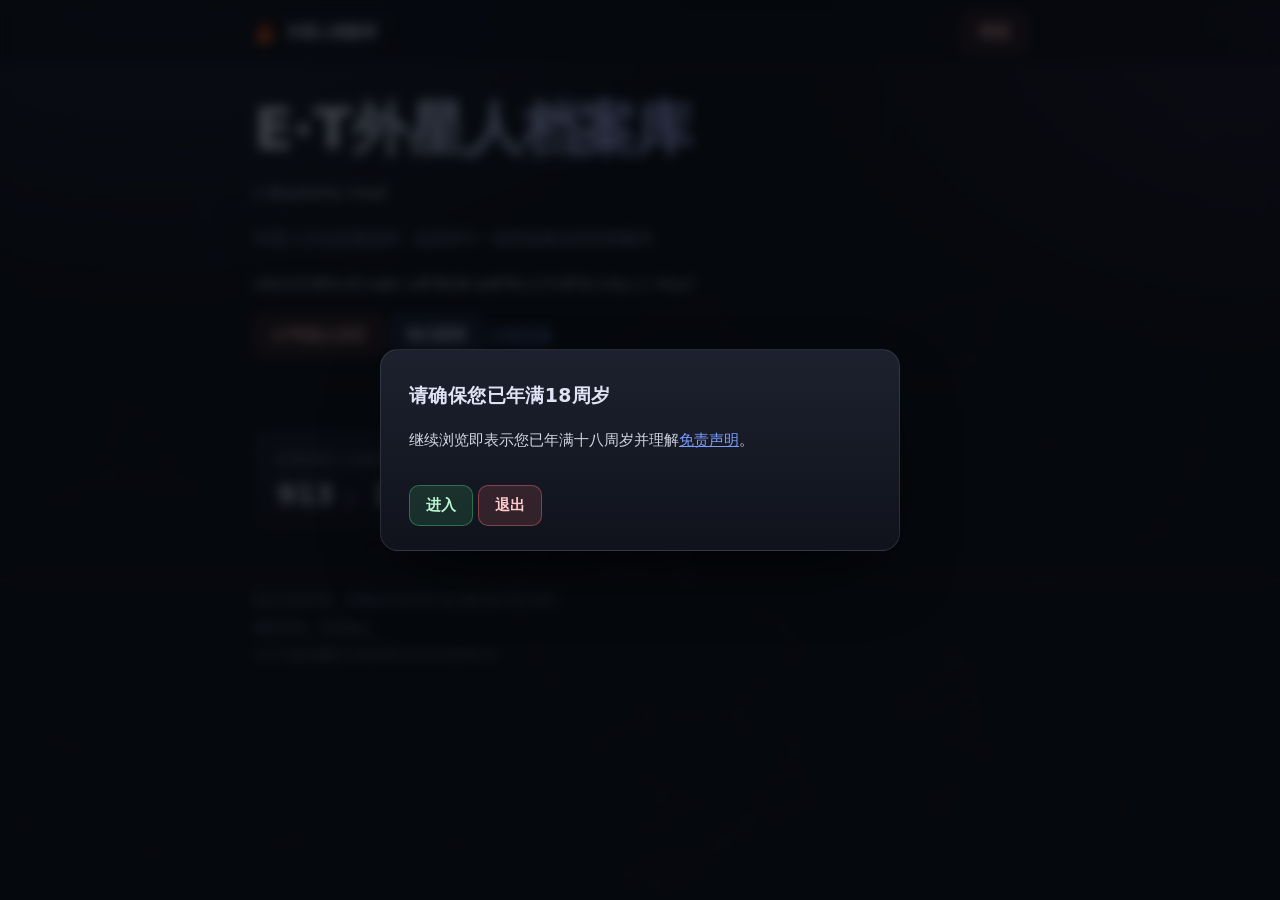
==== commit 49a53705: "1" ====
--- a/index.html
+++ b/index.html
@@ -60,7 +60,7 @@
   <div class="wrap">
     <p>除非另有声明，本网站内容采用 <a href="https://creativecommons.org/licenses/by-sa/4.0/" target="_blank" rel="noopener">CC BY-SA 4.0</a> 授权。</p>
     <p>虚构内容，仅供娱乐。</p>
-    <p>v1.4 最后编辑于2026年10月29日23:25</p>
+    <p>v1.4 最后编辑于2026年11月13日20:11</p>
   </div>
 </footer>
 
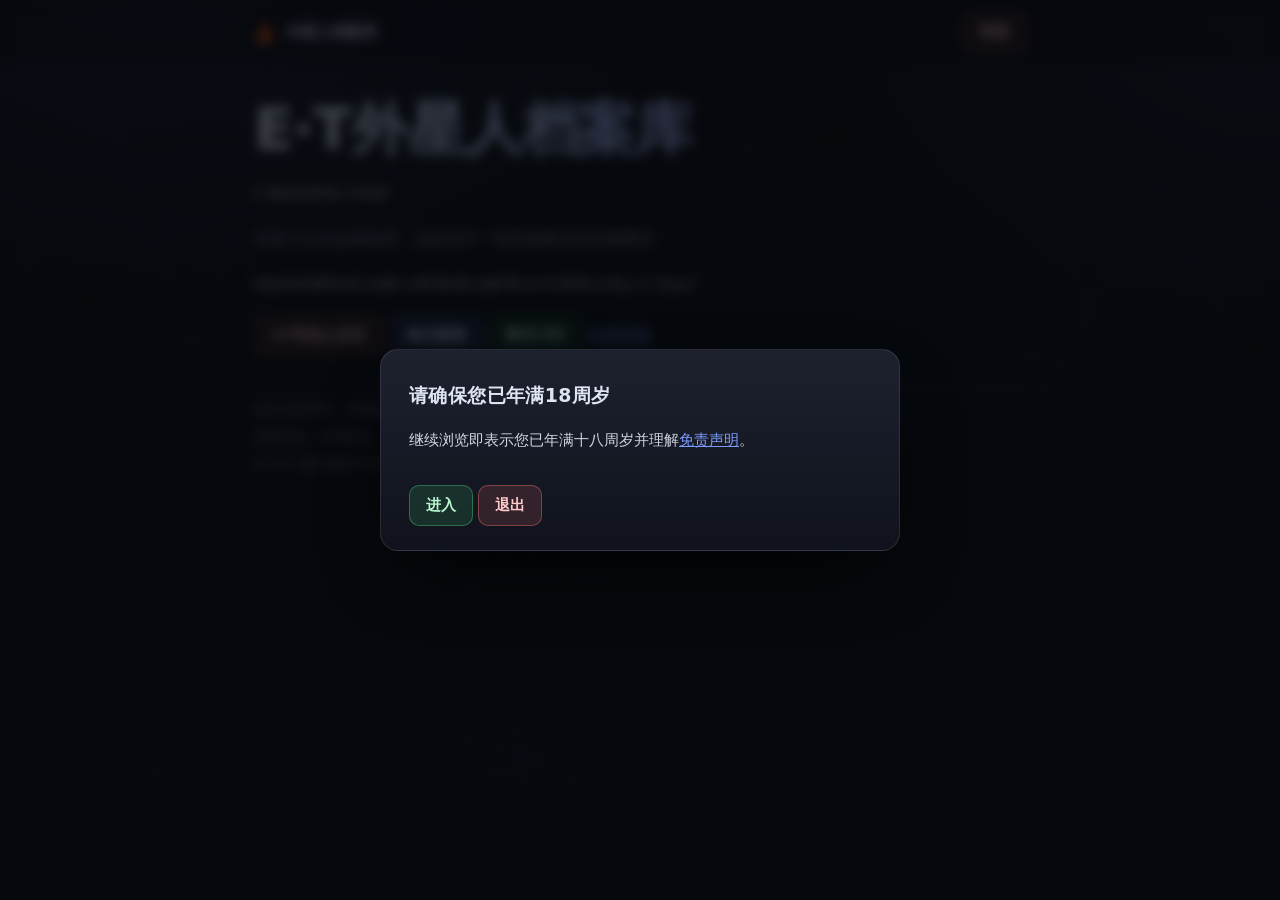
==== commit 2388bd66: "df" ====
--- a/index.html
+++ b/index.html
@@ -43,24 +43,15 @@
     <p class="jth">w哎x应r嗯'中鞥z哎'ji安是i'diq有'中e'是i'qi中哦'yizu's无'是偶ji'x因xide'd昂安ku"</p>
     <a class="btn btn-danger" href="wr/">17号伪人日记</a>
     <a class="btn btn-primary" href="mrxw/">每日新闻</a>
+    <a class="btn btn-success" href="time/">事件计时</a>
     <a href="data/demo.html">示例页面</a>
-    <div class="divider-text"></div>
-    <div class="countdown" id="gaokao-countdown">
-    <p class="countdown-label">距离外星人引爆地球还有</p>
-    <p class="countdown-value">
-        <b data-unit="d">--</b><span>天</span>
-        <b data-unit="h">--</b><span>时</span>
-        <b data-unit="m">--</b><span>分</span>
-        <b data-unit="s">--</b><span>秒</span>
-    </p>
-    </div>
 
 </main>
 <footer>
   <div class="wrap">
     <p>除非另有声明，本网站内容采用 <a href="https://creativecommons.org/licenses/by-sa/4.0/" target="_blank" rel="noopener">CC BY-SA 4.0</a> 授权。</p>
     <p>虚构内容，仅供娱乐。</p>
-    <p>v1.4 最后编辑于2026年11月13日20:11</p>
+    <p>v1.4.1 最后编辑于2026年11月20日22:57</p>
   </div>
 </footer>
 
@@ -93,53 +84,6 @@
   window.addEventListener('scroll', onScroll, { passive: true });
 })();
 
-</script>
-<script>
-(function () {
-  var box = document.getElementById('gaokao-countdown');
-  if (!box) return;
-
-  var target = new Date('2029-06-07T09:00:00+08:00').getTime();
-  var label = box.querySelector('.countdown-label');
-  var els = {
-    d: box.querySelector('[data-unit="d"]'),
-    h: box.querySelector('[data-unit="h"]'),
-    m: box.querySelector('[data-unit="m"]'),
-    s: box.querySelector('[data-unit="s"]')
-  };
-
-  if (!els.d || !els.h || !els.m || !els.s) return;
-
-  function pad(n) { return n < 10 ? '0' + n : '' + n; }
-
-  function tick() {
-    var diff = target - Date.now();
-
-    if (diff <= 0) {
-      els.d.textContent = '0';
-      els.h.textContent = '00';
-      els.m.textContent = '00';
-      els.s.textContent = '00';
-      box.classList.add('is-over');
-      if (label) label.textContent = '他们来了💀';
-      clearInterval(timer);
-      return;
-    }
-
-    var sec = Math.floor(diff / 1000);
-    els.d.textContent = Math.floor(sec / 86400);
-    els.h.textContent = pad(Math.floor(sec % 86400 / 3600));
-    els.m.textContent = pad(Math.floor(sec % 3600 / 60));
-    els.s.textContent = pad(sec % 60);
-  }
-
-  tick();
-  var timer = setInterval(tick, 1000);
-
-  document.addEventListener('visibilitychange', function () {
-    if (!document.hidden) tick();
-  });
-})();
 </script>
 <script>
 (function () {
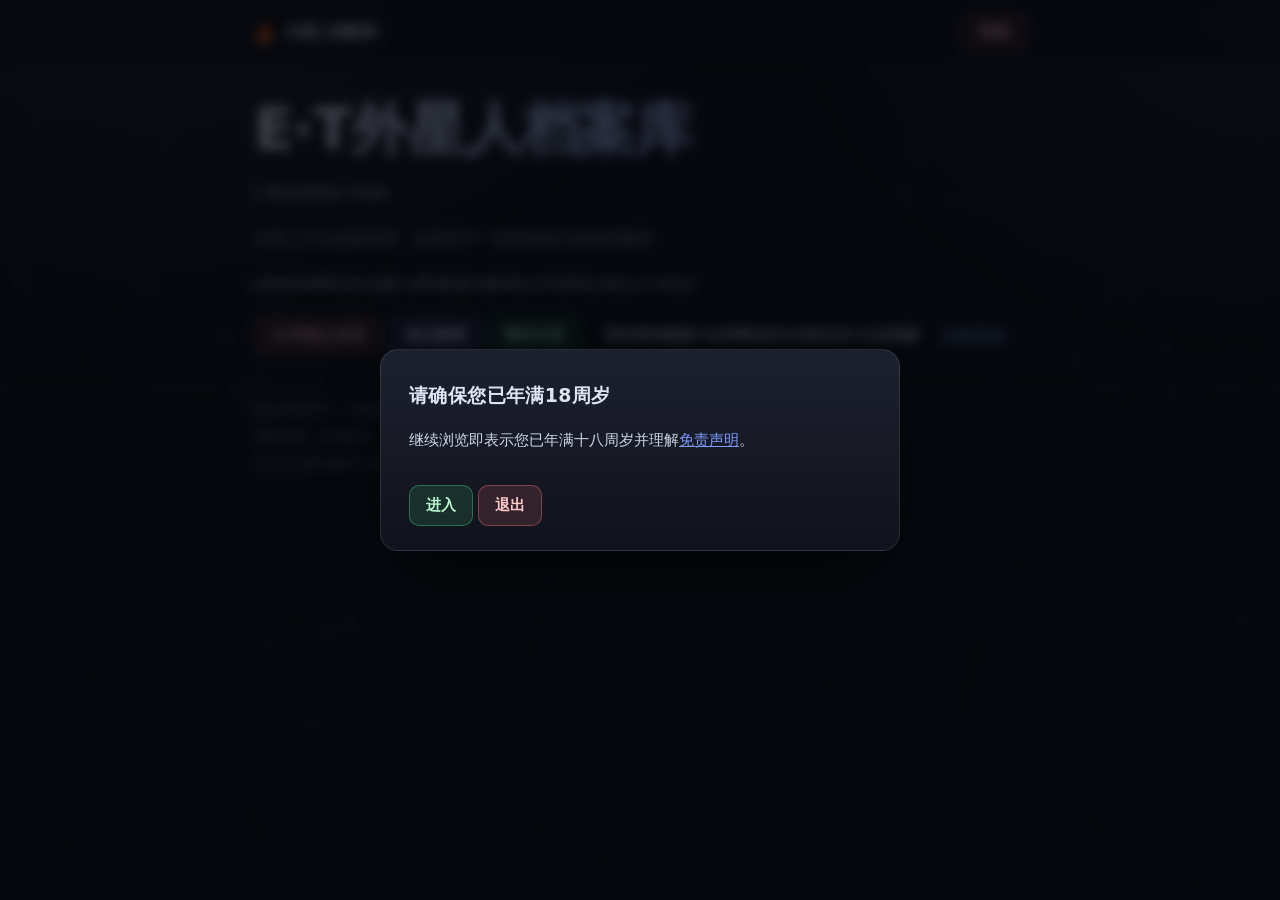
==== commit 348e5f75: "123" ====
--- a/index.html
+++ b/index.html
@@ -44,6 +44,7 @@
     <a class="btn btn-danger" href="wr/">17号伪人日记</a>
     <a class="btn btn-primary" href="mrxw/">每日新闻</a>
     <a class="btn btn-success" href="time/">事件计时</a>
+    <a class="btn btn-ghost" href="cx/">同学查询链接*与本网站其它内容无关*正在构建</a>
     <a href="data/demo.html">示例页面</a>
 
 </main>
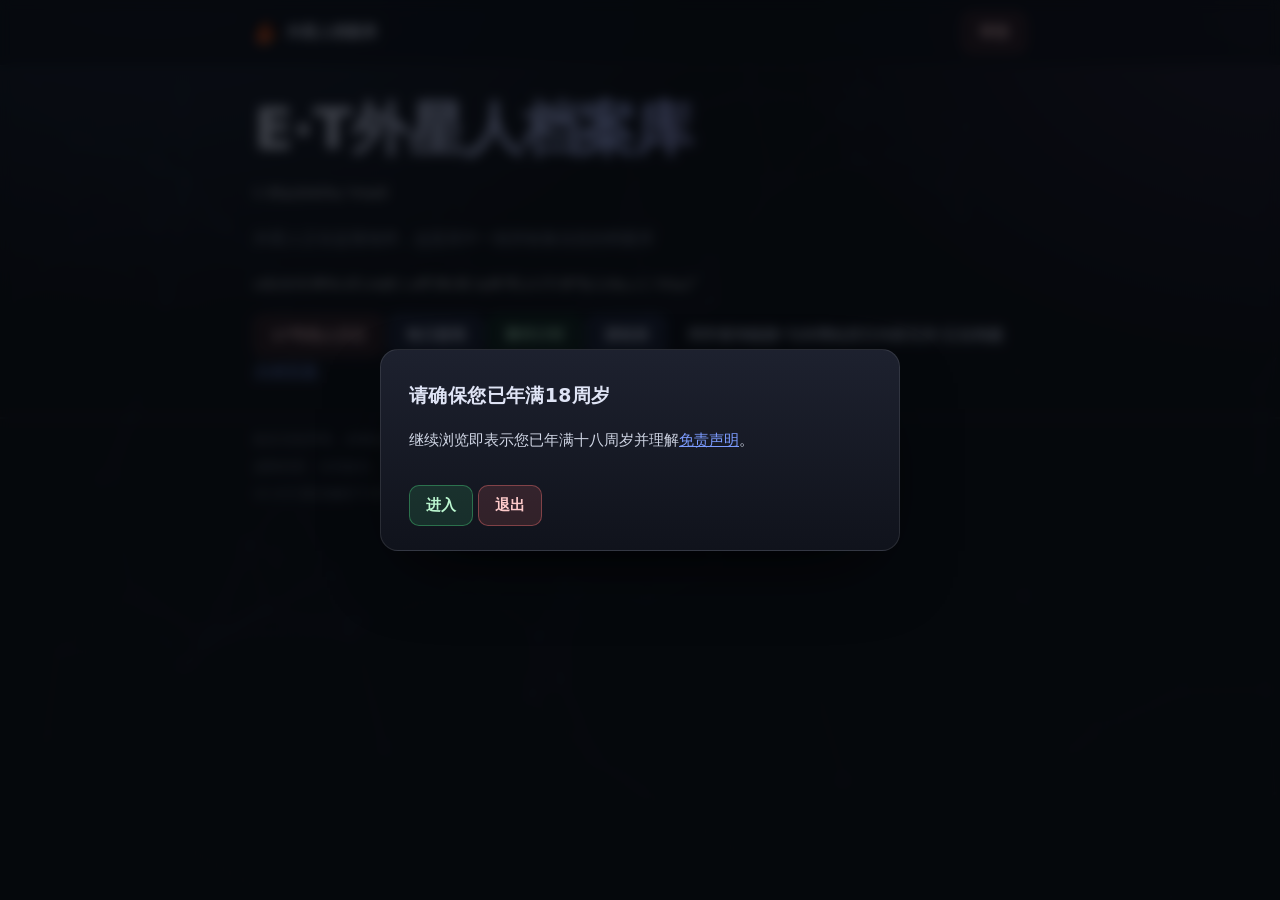
==== commit 344f4590: "123" ====
--- a/index.html
+++ b/index.html
@@ -44,6 +44,7 @@
     <a class="btn btn-danger" href="wr/">17号伪人日记</a>
     <a class="btn btn-primary" href="mrxw/">每日新闻</a>
     <a class="btn btn-success" href="time/">事件计时</a>
+    <a class="btn btn-primary" href="ksb/">课程表</a>
     <a class="btn btn-ghost" href="cx/">同学查询链接*与本网站其它内容无关*正在构建</a>
     <a href="data/demo.html">示例页面</a>
 
@@ -52,7 +53,7 @@
   <div class="wrap">
     <p>除非另有声明，本网站内容采用 <a href="https://creativecommons.org/licenses/by-sa/4.0/" target="_blank" rel="noopener">CC BY-SA 4.0</a> 授权。</p>
     <p>虚构内容，仅供娱乐。</p>
-    <p>v1.4.1 最后编辑于2026年11月20日22:57</p>
+    <p>v1.4.3 最后编辑于2026年11月26日15:18</p>
   </div>
 </footer>
 
